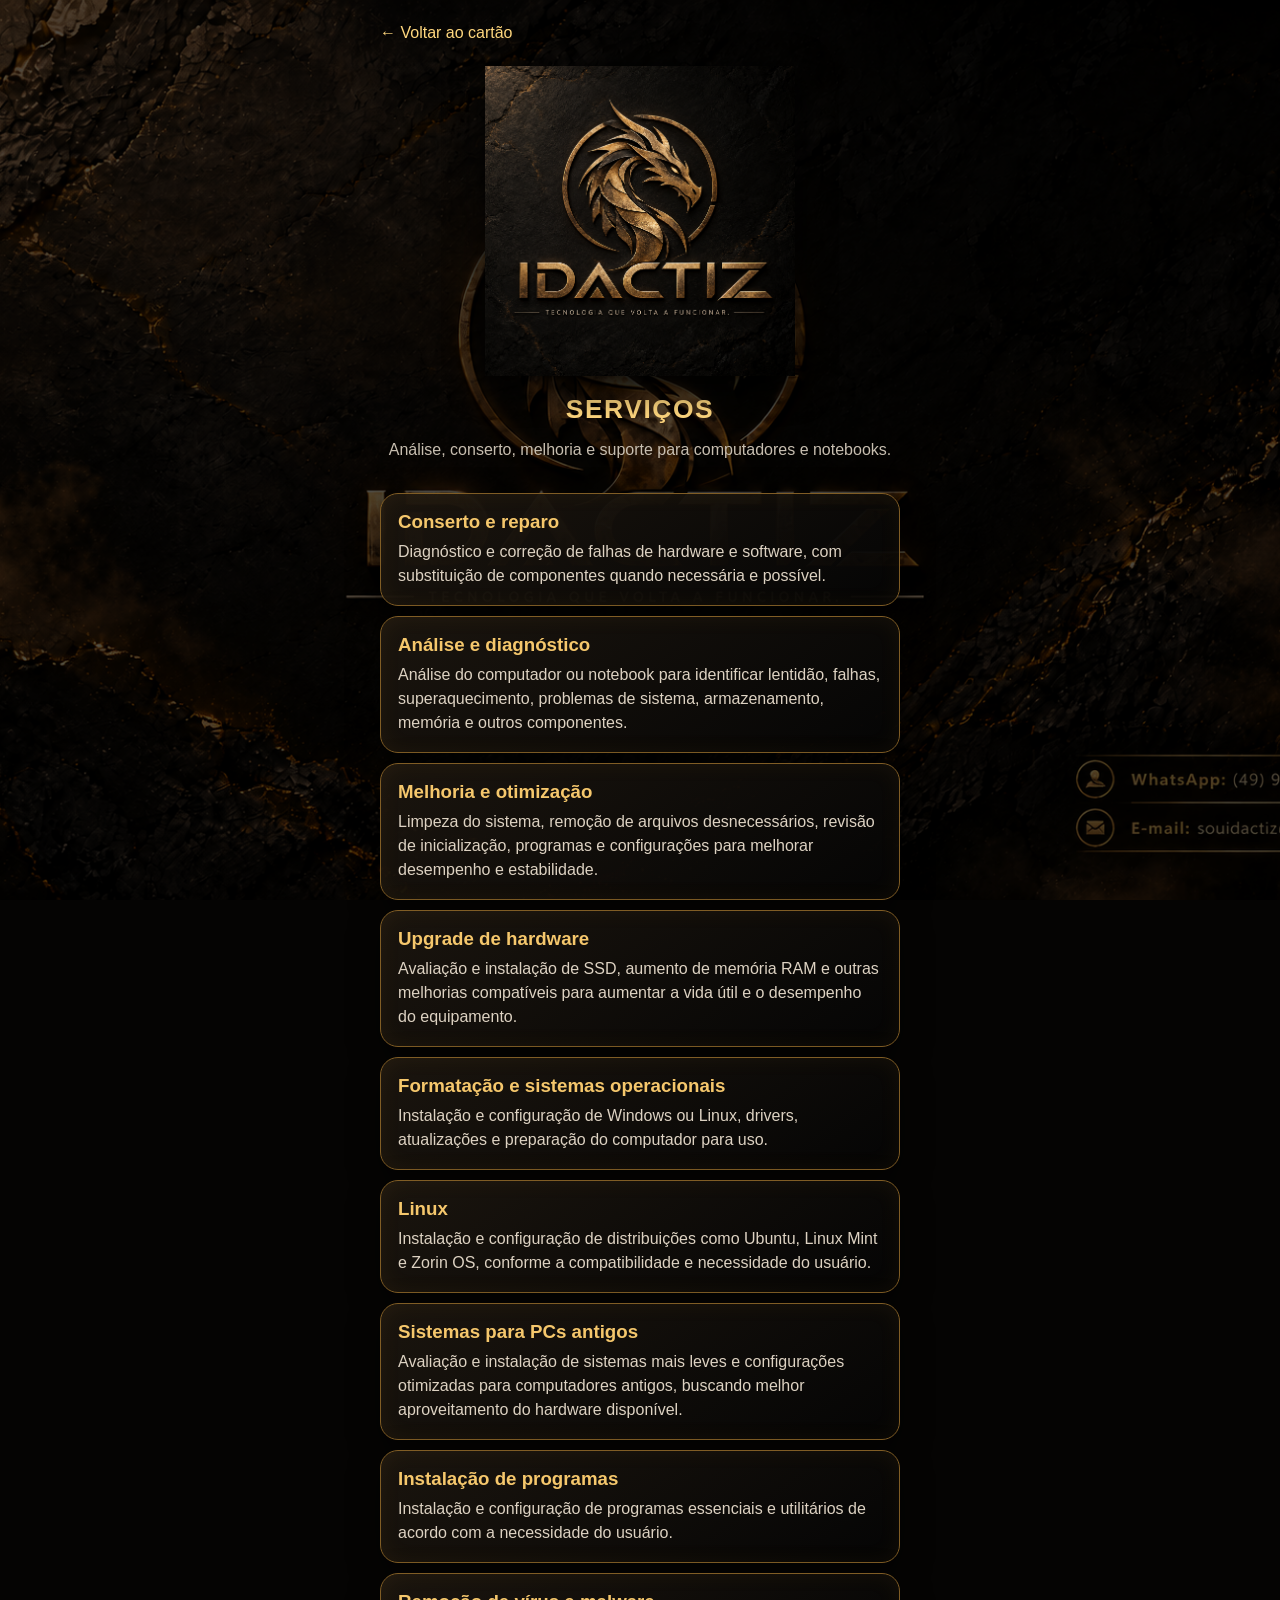
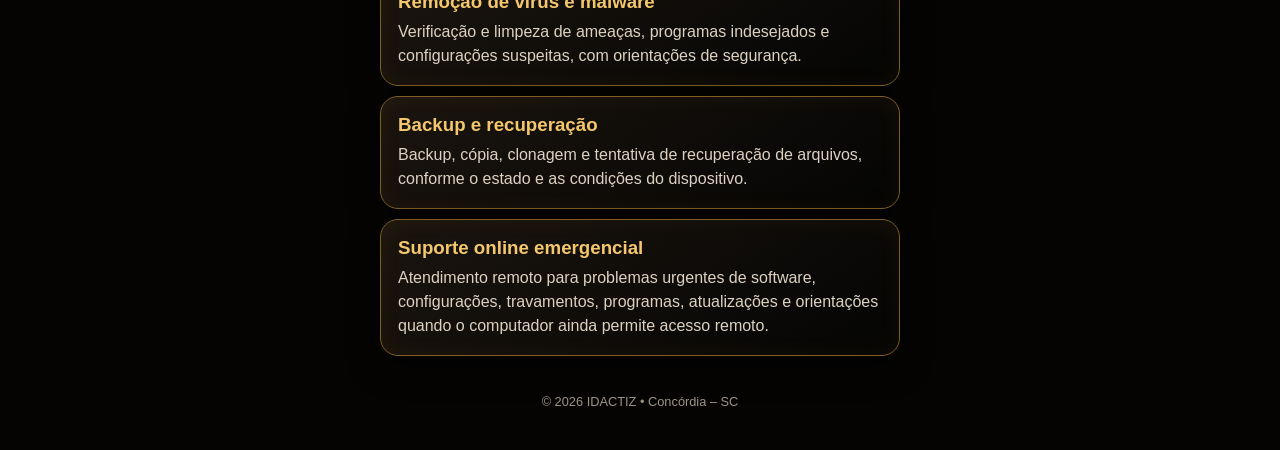
==== servicos.html @ 5281422d "Criar site IDACTIZ" ====
<!doctype html><html lang="pt-BR"><head><meta charset="utf-8"><meta name="viewport" content="width=device-width,initial-scale=1"><title>Serviços | IDACTIZ</title><link rel="icon" href="idactiz-icon.png"><link rel="stylesheet" href="style.css"></head><body><main class="wrap"><a class="back" href="index.html">← Voltar ao cartão</a><section class="hero"><img class="logo" src="logo.png" alt="IDACTIZ"><h1>SERVIÇOS</h1><p class="muted">Análise, conserto, melhoria e suporte para computadores e notebooks.</p></section><article class="service"><h3>Conserto e reparo</h3><p>Diagnóstico e correção de falhas de hardware e software, com substituição de componentes quando necessária e possível.</p></article>
<article class="service"><h3>Análise e diagnóstico</h3><p>Análise do computador ou notebook para identificar lentidão, falhas, superaquecimento, problemas de sistema, armazenamento, memória e outros componentes.</p></article>
<article class="service"><h3>Melhoria e otimização</h3><p>Limpeza do sistema, remoção de arquivos desnecessários, revisão de inicialização, programas e configurações para melhorar desempenho e estabilidade.</p></article>
<article class="service"><h3>Upgrade de hardware</h3><p>Avaliação e instalação de SSD, aumento de memória RAM e outras melhorias compatíveis para aumentar a vida útil e o desempenho do equipamento.</p></article>
<article class="service"><h3>Formatação e sistemas operacionais</h3><p>Instalação e configuração de Windows ou Linux, drivers, atualizações e preparação do computador para uso.</p></article>
<article class="service"><h3>Linux</h3><p>Instalação e configuração de distribuições como Ubuntu, Linux Mint e Zorin OS, conforme a compatibilidade e necessidade do usuário.</p></article>
<article class="service"><h3>Sistemas para PCs antigos</h3><p>Avaliação e instalação de sistemas mais leves e configurações otimizadas para computadores antigos, buscando melhor aproveitamento do hardware disponível.</p></article>
<article class="service"><h3>Instalação de programas</h3><p>Instalação e configuração de programas essenciais e utilitários de acordo com a necessidade do usuário.</p></article>
<article class="service"><h3>Remoção de vírus e malware</h3><p>Verificação e limpeza de ameaças, programas indesejados e configurações suspeitas, com orientações de segurança.</p></article>
<article class="service"><h3>Backup e recuperação</h3><p>Backup, cópia, clonagem e tentativa de recuperação de arquivos, conforme o estado e as condições do dispositivo.</p></article>
<article class="service"><h3>Suporte online emergencial</h3><p>Atendimento remoto para problemas urgentes de software, configurações, travamentos, programas, atualizações e orientações quando o computador ainda permite acesso remoto.</p></article><footer>© 2026 IDACTIZ • Concórdia – SC</footer></main></body></html>
---- style.css ----
:root{--gold:#dca84c;--gold2:#ffd77e;--bg:#080706;--panel:rgba(12,10,8,.86);--text:#f7f3eb;--muted:#c7beb0}
*{box-sizing:border-box}html{scroll-behavior:smooth}body{margin:0;color:var(--text);font-family:Arial,Helvetica,sans-serif;background:#050403 url('wallpaper.png') center/cover fixed no-repeat}
body:before{content:"";position:fixed;inset:0;background:rgba(0,0,0,.68);z-index:-1}
.wrap{width:min(94%,520px);margin:auto;padding:24px 0 36px}.hero{text-align:center;padding:12px 8px 8px}
.logo{width:min(86%,390px);max-height:310px;object-fit:contain;filter:drop-shadow(0 8px 18px #000)}
h1,h2{color:var(--gold2);letter-spacing:.06em}h1{margin:14px 0 5px;font-size:1.65rem}.role{font-size:1.05rem;margin:0 0 7px}.place,.muted{color:var(--muted)}
.slogan{text-transform:uppercase;letter-spacing:.16em;font-size:.78rem;color:#eee0c5;margin:6px auto 18px;max-width:360px}
.card,.service{background:linear-gradient(145deg,rgba(28,22,15,.93),rgba(5,5,5,.93));border:1px solid #805d25;border-radius:18px;box-shadow:0 10px 30px #0008,inset 0 0 22px #d99b3010}
.actions{display:grid;gap:11px;margin:16px 0}.btn{display:flex;align-items:center;gap:12px;width:100%;padding:15px 17px;border:1px solid var(--gold);border-radius:15px;background:linear-gradient(135deg,#17120c,#090807);color:white;text-decoration:none;font-weight:700;box-shadow:0 0 18px #d99b3020}.btn span{font-size:1.35rem}.btn small{display:block;color:#d7cec0;font-weight:400;margin-top:3px}.two{display:grid;grid-template-columns:1fr 1fr;gap:10px}.navbtn{justify-content:center;text-align:center;padding:18px 10px;color:var(--gold2)}
.section{margin-top:22px}.section-title{text-align:center;margin:0 0 13px}.service{padding:17px;margin:10px 0}.service h3{margin:0 0 7px;color:#f5c76c}.service p{margin:0;color:#ddd2c2;line-height:1.5}
.back{display:inline-block;color:var(--gold2);text-decoration:none;margin-bottom:12px}.about{padding:20px;line-height:1.6}.systems{display:grid;grid-template-columns:1fr 1fr;gap:10px}.system{padding:14px;text-align:center}
footer{text-align:center;color:#9e9487;font-size:.8rem;padding:28px 5px 5px}
@media(max-width:380px){.two,.systems{grid-template-columns:1fr}.logo{width:96%}}
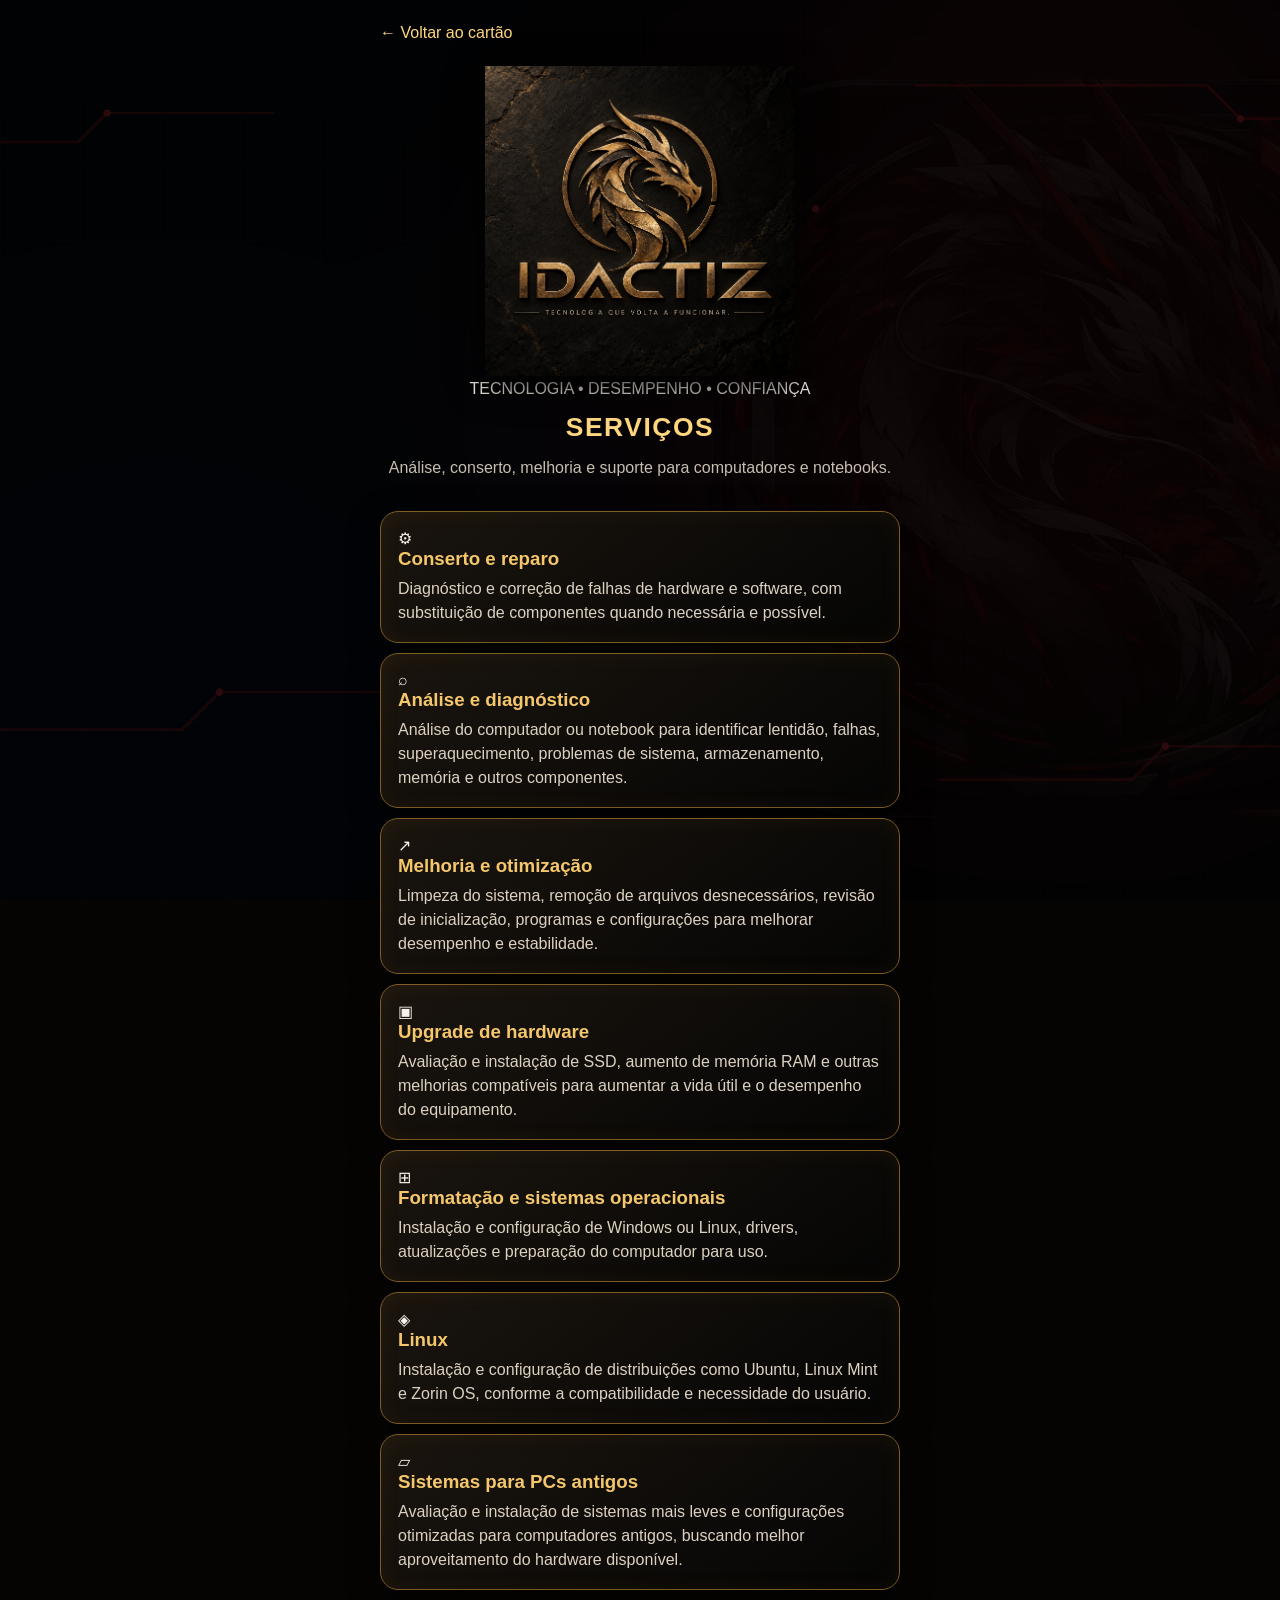
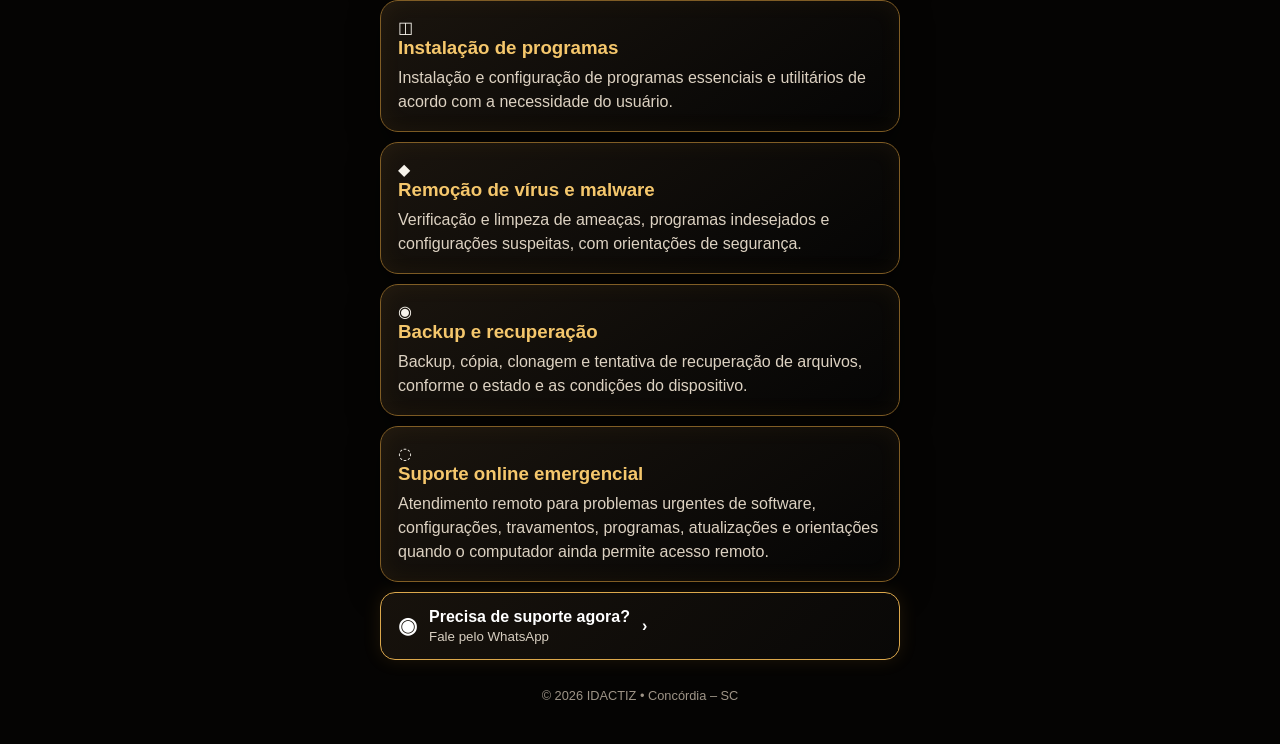
==== commit d7d3f765: "Add files via upload" ====
--- a/servicos.html
+++ b/servicos.html
@@ -1,11 +1,50 @@
-<!doctype html><html lang="pt-BR"><head><meta charset="utf-8"><meta name="viewport" content="width=device-width,initial-scale=1"><title>Serviços | IDACTIZ</title><link rel="icon" href="idactiz-icon.png"><link rel="stylesheet" href="style.css"></head><body><main class="wrap"><a class="back" href="index.html">← Voltar ao cartão</a><section class="hero"><img class="logo" src="logo.png" alt="IDACTIZ"><h1>SERVIÇOS</h1><p class="muted">Análise, conserto, melhoria e suporte para computadores e notebooks.</p></section><article class="service"><h3>Conserto e reparo</h3><p>Diagnóstico e correção de falhas de hardware e software, com substituição de componentes quando necessária e possível.</p></article>
-<article class="service"><h3>Análise e diagnóstico</h3><p>Análise do computador ou notebook para identificar lentidão, falhas, superaquecimento, problemas de sistema, armazenamento, memória e outros componentes.</p></article>
-<article class="service"><h3>Melhoria e otimização</h3><p>Limpeza do sistema, remoção de arquivos desnecessários, revisão de inicialização, programas e configurações para melhorar desempenho e estabilidade.</p></article>
-<article class="service"><h3>Upgrade de hardware</h3><p>Avaliação e instalação de SSD, aumento de memória RAM e outras melhorias compatíveis para aumentar a vida útil e o desempenho do equipamento.</p></article>
-<article class="service"><h3>Formatação e sistemas operacionais</h3><p>Instalação e configuração de Windows ou Linux, drivers, atualizações e preparação do computador para uso.</p></article>
-<article class="service"><h3>Linux</h3><p>Instalação e configuração de distribuições como Ubuntu, Linux Mint e Zorin OS, conforme a compatibilidade e necessidade do usuário.</p></article>
-<article class="service"><h3>Sistemas para PCs antigos</h3><p>Avaliação e instalação de sistemas mais leves e configurações otimizadas para computadores antigos, buscando melhor aproveitamento do hardware disponível.</p></article>
-<article class="service"><h3>Instalação de programas</h3><p>Instalação e configuração de programas essenciais e utilitários de acordo com a necessidade do usuário.</p></article>
-<article class="service"><h3>Remoção de vírus e malware</h3><p>Verificação e limpeza de ameaças, programas indesejados e configurações suspeitas, com orientações de segurança.</p></article>
-<article class="service"><h3>Backup e recuperação</h3><p>Backup, cópia, clonagem e tentativa de recuperação de arquivos, conforme o estado e as condições do dispositivo.</p></article>
-<article class="service"><h3>Suporte online emergencial</h3><p>Atendimento remoto para problemas urgentes de software, configurações, travamentos, programas, atualizações e orientações quando o computador ainda permite acesso remoto.</p></article><footer>© 2026 IDACTIZ • Concórdia – SC</footer></main></body></html>+<!doctype html>
+<html lang="pt-BR">
+<head>
+  <meta charset="utf-8">
+  <meta name="viewport" content="width=device-width,initial-scale=1">
+  <meta name="theme-color" content="#07090d">
+  <meta name="description" content="Serviços IDACTIZ para computadores e notebooks.">
+  <title>Serviços | IDACTIZ</title>
+  <link rel="icon" href="idactiz-icon.png">
+  <link rel="stylesheet" href="style.css">
+</head>
+<body>
+  <div class="ambient ambient-a"></div>
+  <div class="ambient ambient-b"></div>
+
+  <main class="wrap wide">
+    <a class="back" href="index.html">← Voltar ao cartão</a>
+
+    <section class="hero page-hero">
+      <img class="logo page-logo" src="logo.png" alt="IDACTIZ">
+      <div class="eyebrow">TECNOLOGIA • DESEMPENHO • CONFIANÇA</div>
+      <h1>SERVIÇOS</h1>
+      <p class="muted">Análise, conserto, melhoria e suporte para computadores e notebooks.</p>
+    </section>
+
+    <section class="service-list">
+      <article class="service"><span class="service-icon">⚙</span><div><h3>Conserto e reparo</h3><p>Diagnóstico e correção de falhas de hardware e software, com substituição de componentes quando necessária e possível.</p></div></article>
+      <article class="service"><span class="service-icon">⌕</span><div><h3>Análise e diagnóstico</h3><p>Análise do computador ou notebook para identificar lentidão, falhas, superaquecimento, problemas de sistema, armazenamento, memória e outros componentes.</p></div></article>
+      <article class="service"><span class="service-icon">↗</span><div><h3>Melhoria e otimização</h3><p>Limpeza do sistema, remoção de arquivos desnecessários, revisão de inicialização, programas e configurações para melhorar desempenho e estabilidade.</p></div></article>
+      <article class="service"><span class="service-icon">▣</span><div><h3>Upgrade de hardware</h3><p>Avaliação e instalação de SSD, aumento de memória RAM e outras melhorias compatíveis para aumentar a vida útil e o desempenho do equipamento.</p></div></article>
+      <article class="service"><span class="service-icon">⊞</span><div><h3>Formatação e sistemas operacionais</h3><p>Instalação e configuração de Windows ou Linux, drivers, atualizações e preparação do computador para uso.</p></div></article>
+      <article class="service"><span class="service-icon">◈</span><div><h3>Linux</h3><p>Instalação e configuração de distribuições como Ubuntu, Linux Mint e Zorin OS, conforme a compatibilidade e necessidade do usuário.</p></div></article>
+      <article class="service"><span class="service-icon">▱</span><div><h3>Sistemas para PCs antigos</h3><p>Avaliação e instalação de sistemas mais leves e configurações otimizadas para computadores antigos, buscando melhor aproveitamento do hardware disponível.</p></div></article>
+      <article class="service"><span class="service-icon">◫</span><div><h3>Instalação de programas</h3><p>Instalação e configuração de programas essenciais e utilitários de acordo com a necessidade do usuário.</p></div></article>
+      <article class="service"><span class="service-icon">◆</span><div><h3>Remoção de vírus e malware</h3><p>Verificação e limpeza de ameaças, programas indesejados e configurações suspeitas, com orientações de segurança.</p></div></article>
+      <article class="service"><span class="service-icon">◉</span><div><h3>Backup e recuperação</h3><p>Backup, cópia, clonagem e tentativa de recuperação de arquivos, conforme o estado e as condições do dispositivo.</p></div></article>
+      <article class="service"><span class="service-icon">◌</span><div><h3>Suporte online emergencial</h3><p>Atendimento remoto para problemas urgentes de software, configurações, travamentos, programas, atualizações e orientações quando o computador ainda permite acesso remoto.</p></div></article>
+    </section>
+
+    <a class="btn btn-whatsapp cta" href="https://wa.me/5549999695359" target="_blank" rel="noopener">
+      <span class="ico">◉</span><div><strong>Precisa de suporte agora?</strong><small>Fale pelo WhatsApp</small></div><b>›</b>
+    </a>
+
+    <footer>
+      <div class="footer-line"></div>
+      <span>© 2026 IDACTIZ • Concórdia – SC</span>
+    </footer>
+  </main>
+</body>
+</html>
